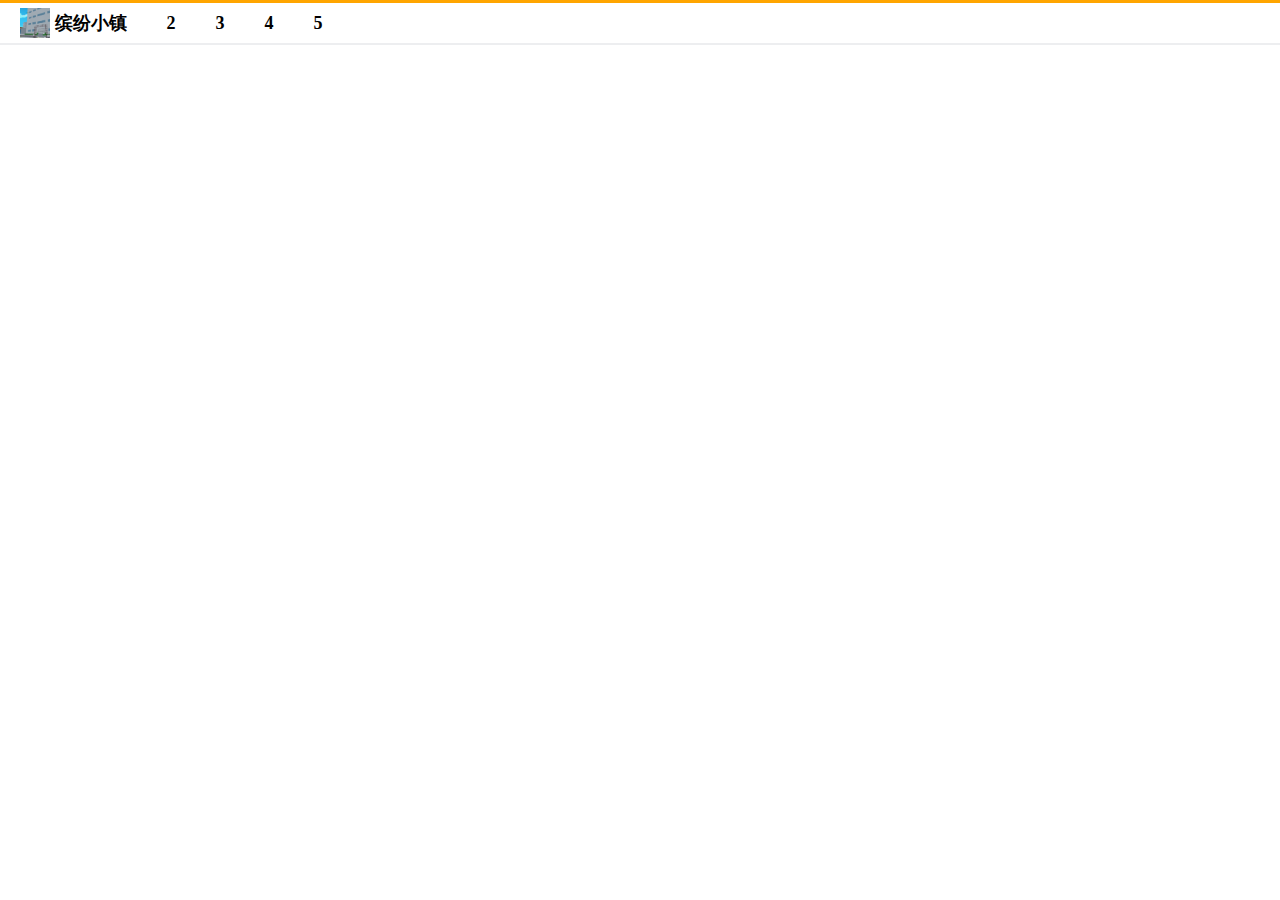
==== ColorfulTown/index.html @ 837da47d "Add files via upload" ====
<!DOCTYPE html>
<html lang="cn">

<head>
    <meta charset="UTF-8">
    <meta name="viewport" content="width=device-width, initial-scale=1.0">
    <title>缤纷小镇官方</title>
    <link rel="stylesheet" href="css/index.css">
</head>

<body>
    <!-- 导航栏 -->
    <div class='nav-bar'>
        <a href="index.html" class="logo">
            <img src="img/colorfulTownLogo.png" alt="logo" class="logoImg">
            <p>&nbsp;缤纷小镇</p>
        </a>
        <a href="">2</a>
        <a href="">3</a>
        <a href="">4</a>
        <a href="">5</a>
    </div>
</body>

</html>
---- ColorfulTown/css/index.css ----
* {
    margin: 0;
    padding: 0;
}


/*导航栏部分*/
.nav-bar {
    height: 40px;
    border-top: 3px solid orange;
    border-bottom: 2px solid #edeef0;
    background-color: white;
}

.nav-bar a {
    display: inline-block;
    padding: 0px 20px;
    height: 40px;
    color: black;
    text-align: center;
    line-height: 40px;
    text-decoration: none;
    float: left;
    font-size: 18px;
    font-weight: bold;
}

.nav-bar a:hover {
    background-color: #edeef0;
    color: orange;
}

.nav-bar .logo {
    display: flex;
    justify-content: center;
    align-items: center;
}

.nav-bar .logo .p {
    padding: 0px 0px;
    height: 40px;
    text-align: center;
    line-height: 40px;
}

.nav-bar .logo .logoImg {
    padding: 0px 0px;
    height: 30px;
    line-height: 50px;
    text-align: center;
    margin: 5px 0;
}
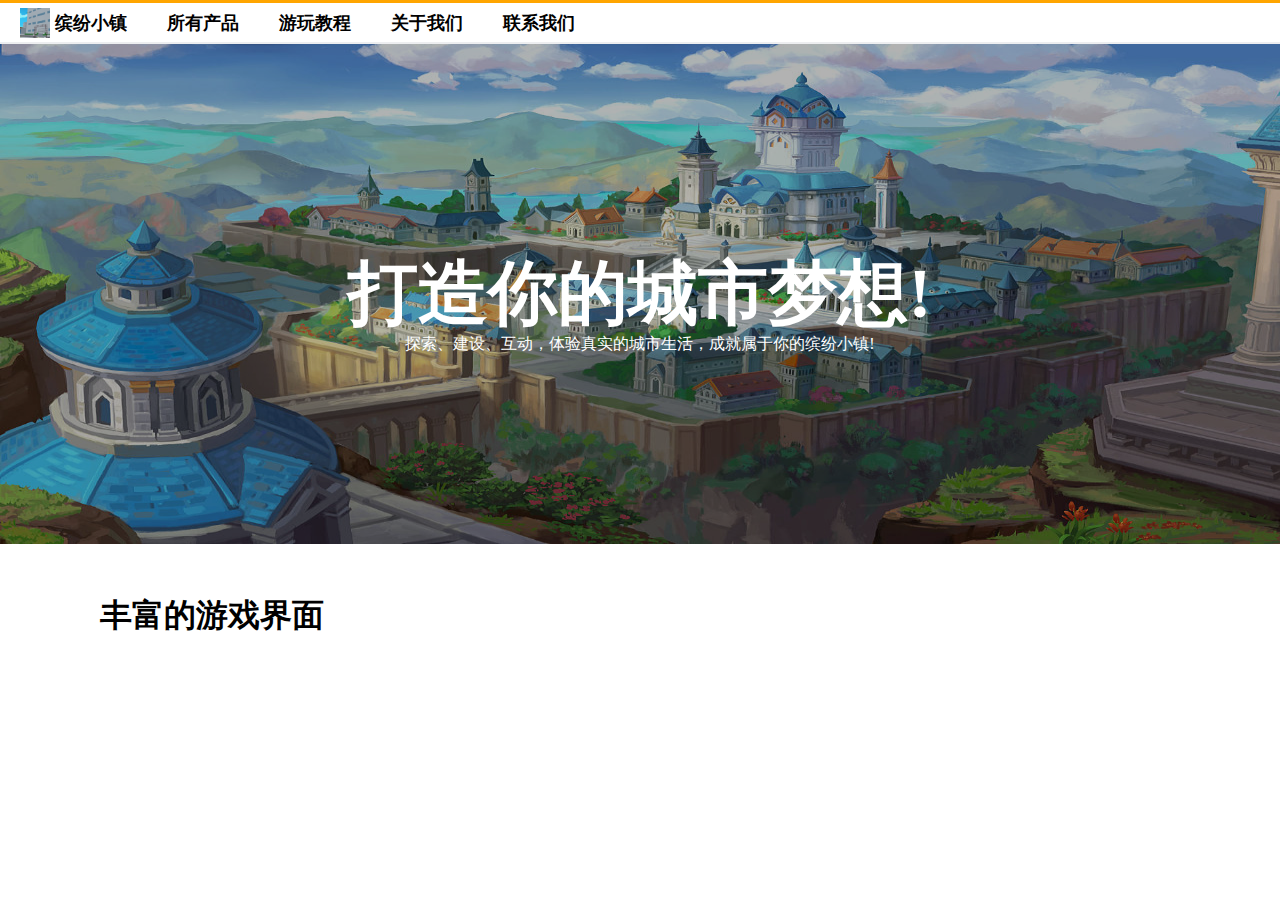
==== commit 09c7f060: "Add files via upload" ====
--- a/ColorfulTown/index.html
+++ b/ColorfulTown/index.html
@@ -6,6 +6,9 @@
     <meta name="viewport" content="width=device-width, initial-scale=1.0">
     <title>缤纷小镇官方</title>
     <link rel="stylesheet" href="css/index.css">
+    <!-- 修改页签icon logo -->
+    <link rel="shortcut icon" type="image/x-icon" href="img/colorfulTownLogo.png">
+    </link>
 </head>
 
 <body>
@@ -15,10 +18,23 @@
             <img src="img/colorfulTownLogo.png" alt="logo" class="logoImg">
             <p>&nbsp;缤纷小镇</p>
         </a>
-        <a href="">2</a>
-        <a href="">3</a>
-        <a href="">4</a>
-        <a href="">5</a>
+        <a href="projects.html">所有产品</a>
+        <a href="">游玩教程</a>
+        <a href="">关于我们</a>
+        <a href="">联系我们</a>
+    </div>
+
+
+    <div class="one">
+        <img src="img/mainPageNo1.png" alt="图片丢失">
+        <h1> 打造你的城市梦想!</h1>
+        <p>探索、建设、互动，体验真实的城市生活，成就属于你的缤纷小镇!</p>
+    </div>
+
+    <div class="two">
+        <div class="UI">
+            <h1>丰富的游戏界面</h1>
+        </div>
     </div>
 </body>
 
--- a/ColorfulTown/css/index.css
+++ b/ColorfulTown/css/index.css
@@ -1,12 +1,17 @@
 * {
     margin: 0;
     padding: 0;
+    box-sizing: border-box;
 }
 
 
 /*导航栏部分*/
 .nav-bar {
-    height: 40px;
+    display: flex;
+
+    max-width: 100%;
+    max-height: 100%;
+    height: 44px;
     border-top: 3px solid orange;
     border-bottom: 2px solid #edeef0;
     background-color: white;
@@ -14,15 +19,18 @@
 
 .nav-bar a {
     display: inline-block;
+    float: left;
+
     padding: 0px 20px;
     height: 40px;
     color: black;
     text-align: center;
     line-height: 40px;
     text-decoration: none;
-    float: left;
+    min-width: 100px;
     font-size: 18px;
     font-weight: bold;
+
 }
 
 .nav-bar a:hover {
@@ -34,6 +42,10 @@
     display: flex;
     justify-content: center;
     align-items: center;
+    white-space: nowrap;
+    max-width: 100%;
+    overflow: hidden;
+    text-overflow: ellipsis;
 }
 
 .nav-bar .logo .p {
@@ -49,4 +61,50 @@
     line-height: 50px;
     text-align: center;
     margin: 5px 0;
+}
+
+/*第一个板块*/
+.one {
+    position: relative;
+    display: flex;
+    justify-content: center;
+    align-items: center;
+    white-space: nowrap;
+}
+
+.one img {
+    max-width: 100%;
+    max-height: 100%;
+    width: 100%;
+    height: 500px;
+    display: block;
+    filter: brightness(0.7);
+}
+
+.one h1 {
+    position: absolute;
+    font-size: 70px;
+    top: 50%;
+    left: 50%;
+    transform: translate(-50%, -50%);
+    color: white;
+}
+
+.one p {
+    position: absolute;
+    top: 60%;
+    left: 50%;
+    transform: translate(-50%, -50%);
+    color: white;
+}
+
+/*板块二*/
+.two {
+    display: flex;
+    white-space: nowrap;
+}
+
+.two .UI h1 {
+    margin-top: 50px;
+    margin-left: 100px;
 }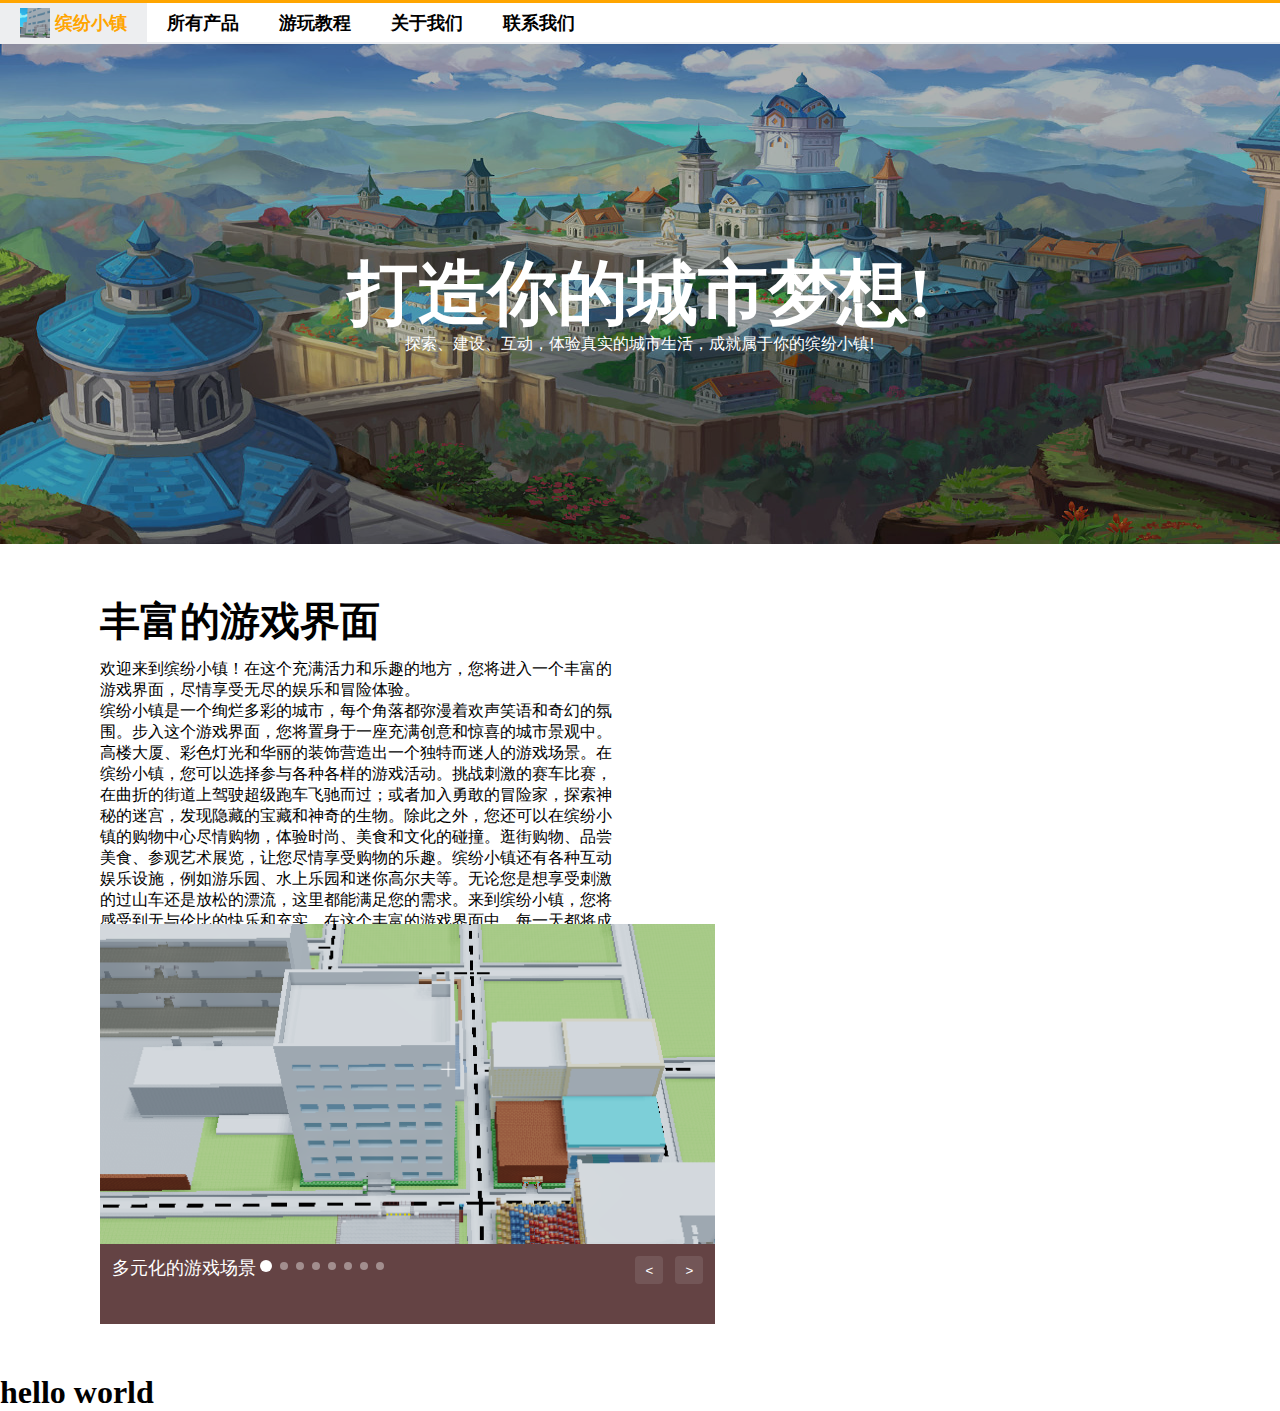
==== commit 2b0fc4ee: "Add files via upload" ====
--- a/ColorfulTown/index.html
+++ b/ColorfulTown/index.html
@@ -9,12 +9,13 @@
     <!-- 修改页签icon logo -->
     <link rel="shortcut icon" type="image/x-icon" href="img/colorfulTownLogo.png">
     </link>
+    <script src="js/index.js"></script>
 </head>
 
 <body>
     <!-- 导航栏 -->
     <div class='nav-bar'>
-        <a href="index.html" class="logo">
+        <a href="index.html" class="logo main">
             <img src="img/colorfulTownLogo.png" alt="logo" class="logoImg">
             <p>&nbsp;缤纷小镇</p>
         </a>
@@ -24,7 +25,6 @@
         <a href="">联系我们</a>
     </div>
 
-
     <div class="one">
         <img src="img/mainPageNo1.png" alt="图片丢失">
         <h1> 打造你的城市梦想!</h1>
@@ -33,8 +33,136 @@
 
     <div class="two">
         <div class="UI">
-            <h1>丰富的游戏界面</h1>
+            <div>
+                <h1>丰富的游戏界面</h1>
+                <p>
+                    欢迎来到缤纷小镇！在这个充满活力和乐趣的地方，您将进入一个丰富的
+                    <br>游戏界面，尽情享受无尽的娱乐和冒险体验。
+                    <br>
+                    缤纷小镇是一个绚烂多彩的城市，每个角落都弥漫着欢声笑语和奇幻的氛<br>围。步入这个游戏界面，您将置身于一座充满创意和惊喜的城市景观中。<br>高楼大厦、彩色灯光和华丽的装饰营造出一个独特而迷人的游戏场景。在<br>缤纷小镇，您可以选择参与各种各样的游戏活动。挑战刺激的赛车比赛，<br>在曲折的街道上驾驶超级跑车飞驰而过；或者加入勇敢的冒险家，探索神<br>秘的迷宫，发现隐藏的宝藏和神奇的生物。除此之外，您还可以在缤纷小<br>镇的购物中心尽情购物，体验时尚、美食和文化的碰撞。逛街购物、品尝<br>美食、参观艺术展览，让您尽情享受购物的乐趣。缤纷小镇还有各种互动<br>娱乐设施，例如游乐园、水上乐园和迷你高尔夫等。无论您是想享受刺激<br>的过山车还是放松的漂流，这里都能满足您的需求。来到缤纷小镇，您将<br>感受到无与伦比的快乐和充实。在这个丰富的游戏界面中，每一天都将成<br>为一个新的冒险故事。快来缤纷小镇，与朋友们一起畅游这个令人兴奋的<br>虚拟世界吧！
+                </p>
+                <div class="slider">
+                    <div class="slider-wrapper">
+                        <img src="img/全景图-轮播.png" alt="" />
+                    </div>
+                    <div class="slider-footer">
+                        <p>多元化的游戏场景</p>
+                        <ul class="slider-indicator">
+                            <li class="active"></li>
+                            <li></li>
+                            <li></li>
+                            <li></li>
+                            <li></li>
+                            <li></li>
+                            <li></li>
+                            <li></li>
+                        </ul>
+                        <div class="toggle">
+                            <button class="prev">&lt;</button>
+                            <button class="next">&gt;</button>
+                        </div>
+                    </div>
+                </div>
+                <script>
+                    // 1. 初始数据
+                    const data = [
+                        { url: 'img/全景图-轮播.png', title: '多元化的游戏场景', color: 'rgb(100, 67, 68)' },
+                        { url: 'img/全景图-轮播.png', title: '', color: 'rgb(43, 35, 26)' },
+                        { url: 'img/全景图-轮播.png', title: '', color: 'rgb(36, 31, 33)' },
+                        { url: 'img/全景图-轮播.png', title: '', color: 'rgb(139, 98, 66)' },
+                        { url: 'img/全景图-轮播.png', title: '', color: 'rgb(67, 90, 92)' },
+                        { url: 'img/全景图-轮播.png', title: '', color: 'rgb(166, 131, 143)' },
+                        { url: 'img/全景图-轮播.png', title: '', color: 'rgb(53, 29, 25)' },
+                        { url: 'img/全景图-轮播.png', title: '', color: 'rgb(99, 72, 114)' },
+                    ]
+                    // 获取元素
+                    const img = document.querySelector('.slider-wrapper img')
+                    const p = document.querySelector('.slider-footer p')
+                    const footer = document.querySelector('.slider-footer')
+                    // 1. 右按钮业务
+                    // 1.1 获取右侧按钮 
+                    const next = document.querySelector('.next')
+                    let i = 0  // 信号量 控制播放图片张数
+                    // 1.2 注册点击事件
+
+                    next.addEventListener('click', function () {
+                        // console.log(11)
+                        i++
+                        // 1.6判断条件  如果大于8 就复原为 0
+                        // if (i >= 8) {
+                        //   i = 0
+                        // }
+                        i = i >= data.length ? 0 : i
+                        // 1.3 得到对应的对象
+                        // console.log(data[i])
+                        // 调用函数
+                        toggle()
+                    })
+
+                    // 2. 左侧按钮业务
+                    // 2.1 获取左侧按钮 
+                    const prev = document.querySelector('.prev')
+                    // 1.2 注册点击事件
+                    prev.addEventListener('click', function () {
+                        i--
+                        // 判断条件  如果小于0  则爬到最后一张图片索引号是 7
+                        // if (i < 0) {
+                        //   i = 7
+                        // }
+                        i = i < 0 ? data.length - 1 : i
+                        // 1.3 得到对应的对象
+                        // console.log(data[i])
+                        // 调用函数
+                        toggle()
+                    })
+
+                    // 声明一个渲染的函数作为复用
+                    function toggle() {
+                        // 1.4 渲染对应的数据
+                        img.src = data[i].url
+                        p.innerHTML = data[i].title
+                        footer.style.backgroundColor = data[i].color
+                        // 1.5 更换小圆点    先移除原来的类名， 当前li再添加 这个 类名
+                        document.querySelector('.slider-indicator .active').classList.remove('active')
+                        document.querySelector(`.slider-indicator li:nth-child(${i + 1})`).classList.add('active')
+                    }
+
+
+
+                    // 3. 自动播放模块
+                    let timerId = setInterval(function () {
+                        // 利用js自动调用点击事件  click()  一定加小括号调用函数
+                        next.click()
+                    }, 1000)
+
+
+                    // 4. 鼠标经过大盒子，停止定时器
+                    const slider = document.querySelector('.slider')
+                    // 注册事件
+                    slider.addEventListener('mouseenter', function () {
+                        // 停止定时器
+                        clearInterval(timerId)
+                    })
+
+                    // 5. 鼠标离开大盒子，开启定时器
+                    // 注册事件
+                    slider.addEventListener('mouseleave', function () {
+                        // 停止定时器
+                        if (timerId) clearInterval(timerId)
+                        // 开启定时器
+                        timerId = setInterval(function () {
+                            // 利用js自动调用点击事件  click()  一定加小括号调用函数
+                            next.click()
+                        }, 1000)
+                    })
+                </script>
+
+            </div>
         </div>
+    </div>
+
+    <div class="three">
+        <h1>hello world</h1>
     </div>
 </body>
 
--- a/ColorfulTown/css/index.css
+++ b/ColorfulTown/css/index.css
@@ -30,7 +30,6 @@
     min-width: 100px;
     font-size: 18px;
     font-weight: bold;
-
 }
 
 .nav-bar a:hover {
@@ -98,6 +97,11 @@
     color: white;
 }
 
+.nav-bar .main {
+    background-color: #edeef0;
+    color: orange;
+}
+
 /*板块二*/
 .two {
     display: flex;
@@ -107,4 +111,96 @@
 .two .UI h1 {
     margin-top: 50px;
     margin-left: 100px;
+    font-size: 40px;
+}
+
+.two .UI p {
+    float: left;
+    margin-top: 10px;
+    margin-left: 100px;
+}
+
+.two .UI .slider {
+    margin-top: -50px;
+    margin-left: 100px;
+    float: left;
+    width: 625x;
+    height: 400px;
+    overflow: hidden;
+}
+
+.two .UI .slider .slider-wrapper {
+    width: 100%;
+    height: 320px;
+}
+
+.two .UI .slider .slider-wrapper img {
+    width: 100%;
+    height: 100%;
+    display: block;
+}
+
+.two .UI .slider .slider-footer {
+    height: 80px;
+    background-color: rgb(100, 67, 68);
+    padding: 12px 12px 0 12px;
+    position: relative;
+}
+
+.two .UI .slider .slider-footer .toggle {
+    position: absolute;
+    right: 0;
+    top: 12px;
+    display: flex;
+}
+
+.two .UI .slider .slider-footer .toggle button {
+    margin-right: 12px;
+    width: 28px;
+    height: 28px;
+    appearance: none;
+    border: none;
+    background: rgba(255, 255, 255, 0.1);
+    color: #fff;
+    border-radius: 4px;
+    cursor: pointer;
+}
+
+.two .UI .slider .slider-footer .toggle button:hover {
+    background: rgba(255, 255, 255, 0.2);
+}
+
+.two .UI .slider .slider-footer p {
+    margin: 0;
+    color: #fff;
+    font-size: 18px;
+    margin-bottom: 10px;
+}
+
+.two .UI .slider .slider-indicator {
+    margin: 0;
+    padding: 0;
+    list-style: none;
+    display: flex;
+    align-items: center;
+}
+
+.two .UI .slider .slider-indicator li {
+    width: 8px;
+    height: 8px;
+    margin: 4px;
+    border-radius: 50%;
+    background: #fff;
+    opacity: 0.4;
+    cursor: pointer;
+}
+
+.two .UI .slider .slider-indicator li.active {
+    width: 12px;
+    height: 12px;
+    opacity: 1;
+}
+
+.three{
+    margin-top: 50px;
 }